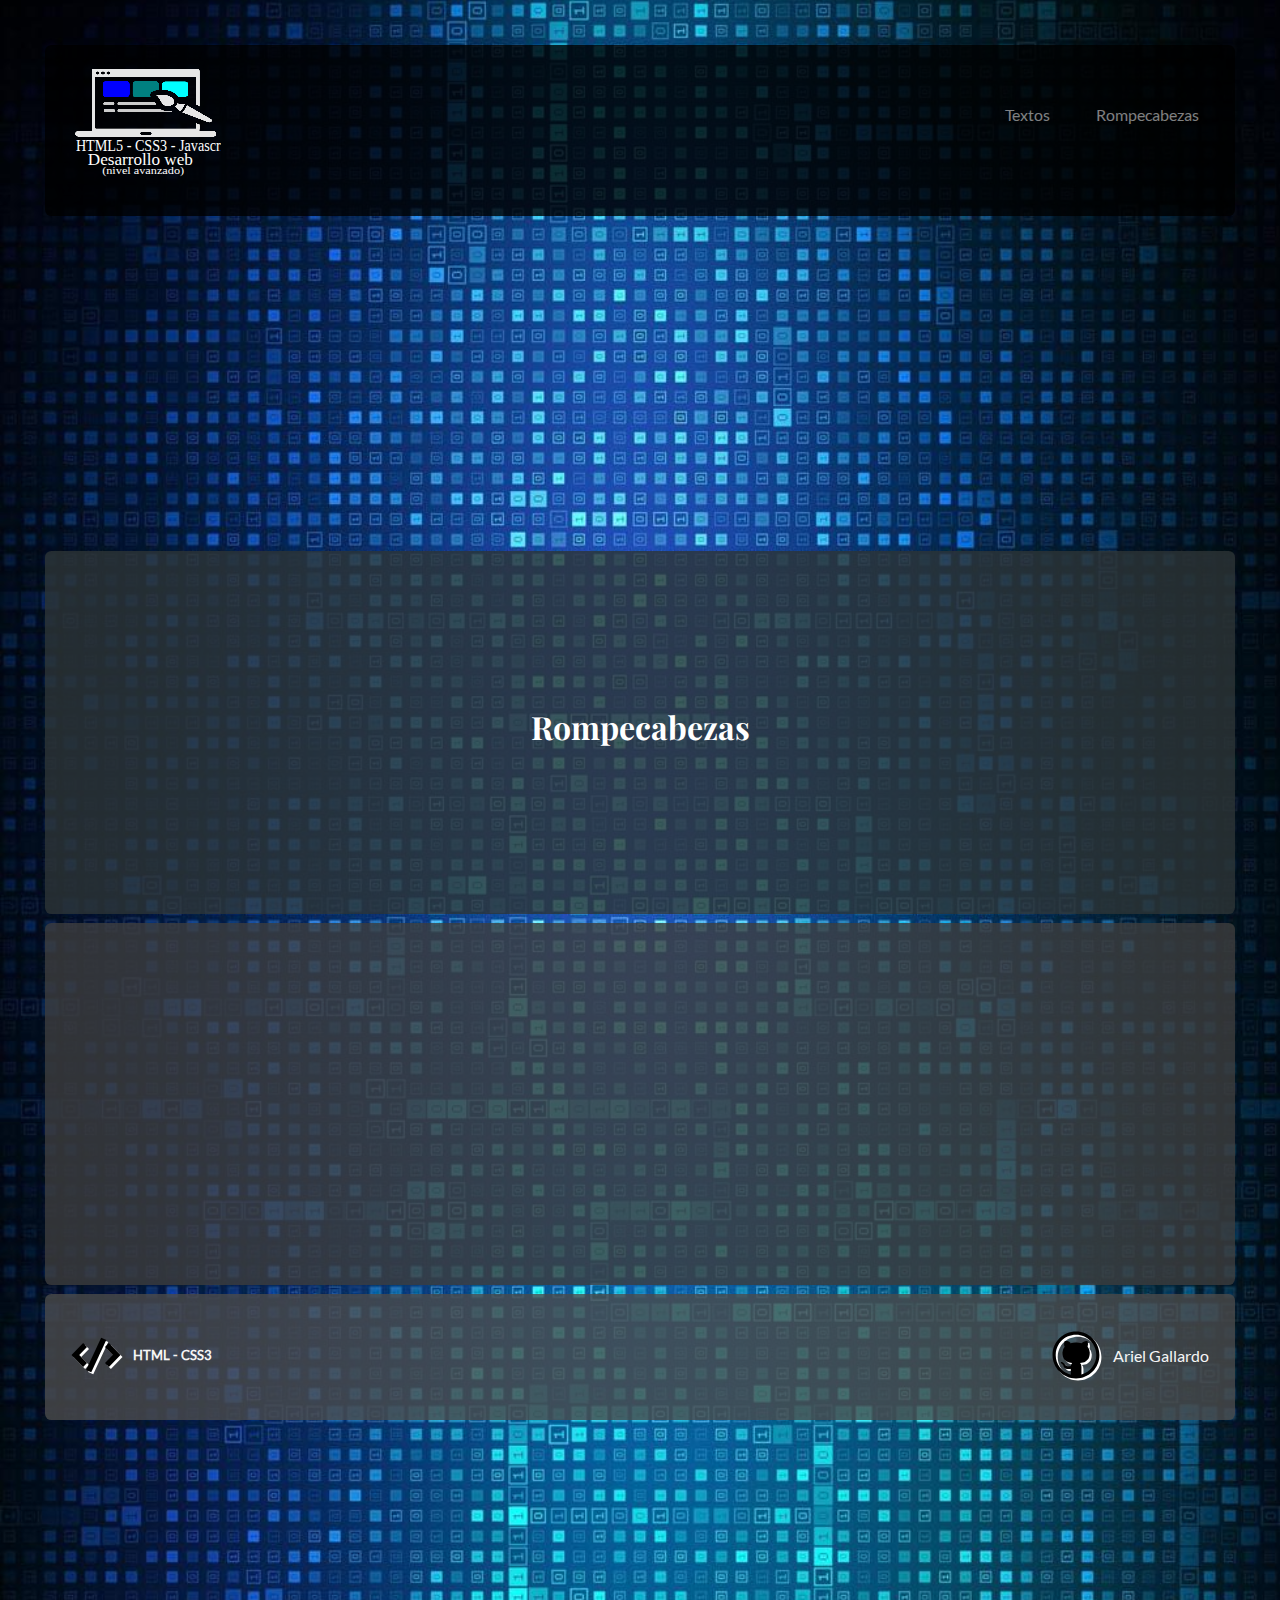
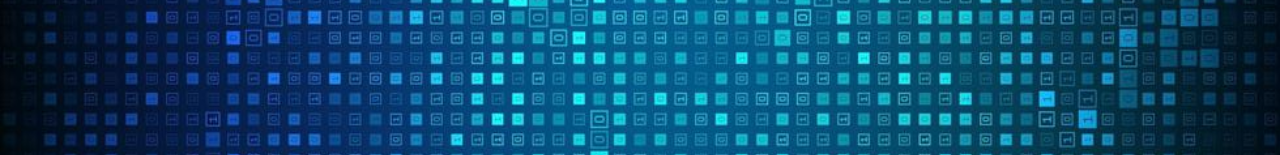
==== rompecabezas.html @ 0a64fc4d "js# added functional buttons to redirect" ====
<!DOCTYPE html>
<html lang="es-AR">
<head>
    <meta charset="UTF-8">
    <meta http-equiv="X-UA-Compatible" content="IE=edge">
    <meta name="viewport" content="width=device-width, initial-scale=1.0">
    <meta name="author" content="Ariel Gallardo" />
    <meta name="copyright" content="UTNBA" />
    <link rel="stylesheet" href="/assets/styles/pages/rompecabezas.css">
    <title>Curso-UTN-FRBA</title>
</head>
<body>
    <nav>
        <picture id="homeButton">
            <source srcset="/assets/images/Logo.svg" width="150vw">
            <img src="/assets/images/Logo.png">
        </picture>
        <ul id="NavMenu">
            <li><a><p id="textButton">Textos</p></a></li>
            <li><a><p id="rompButton">Rompecabezas</p></a></li>
        </ul>
    </nav>
    <header>
        <div id="IndexContent">
            <h1>Rompecabezas</h1>
        </div>
    </header>
    <main>
        <div id="Content">
            
        </div>
    </main>
    <footer>
        <span id="FooterCodigo">
            <picture>
                <source srcset="/assets/images/Codigo.svg" width="50vw" height="60vh">
                <img src="/assets/images/Codigo.png">
            </picture>
            <h5>HTML - CSS3</h5>
        </span>
        <span id="FooterGithub">
            <picture>
                <source srcset="/assets/images/Github.svg" width="50vw">
                <img src="/assets/images/Github.png">
            </picture>
            <a rel="author"><p id="Author">Ariel Gallardo</p></a>
        </span>
    </footer>
    <script src="/assets/scripts/buttons.js" type="text/javascript"></script>
</body>
</html>
---- assets/styles/pages/rompecabezas.css ----
@import url('/assets/styles/index.css');
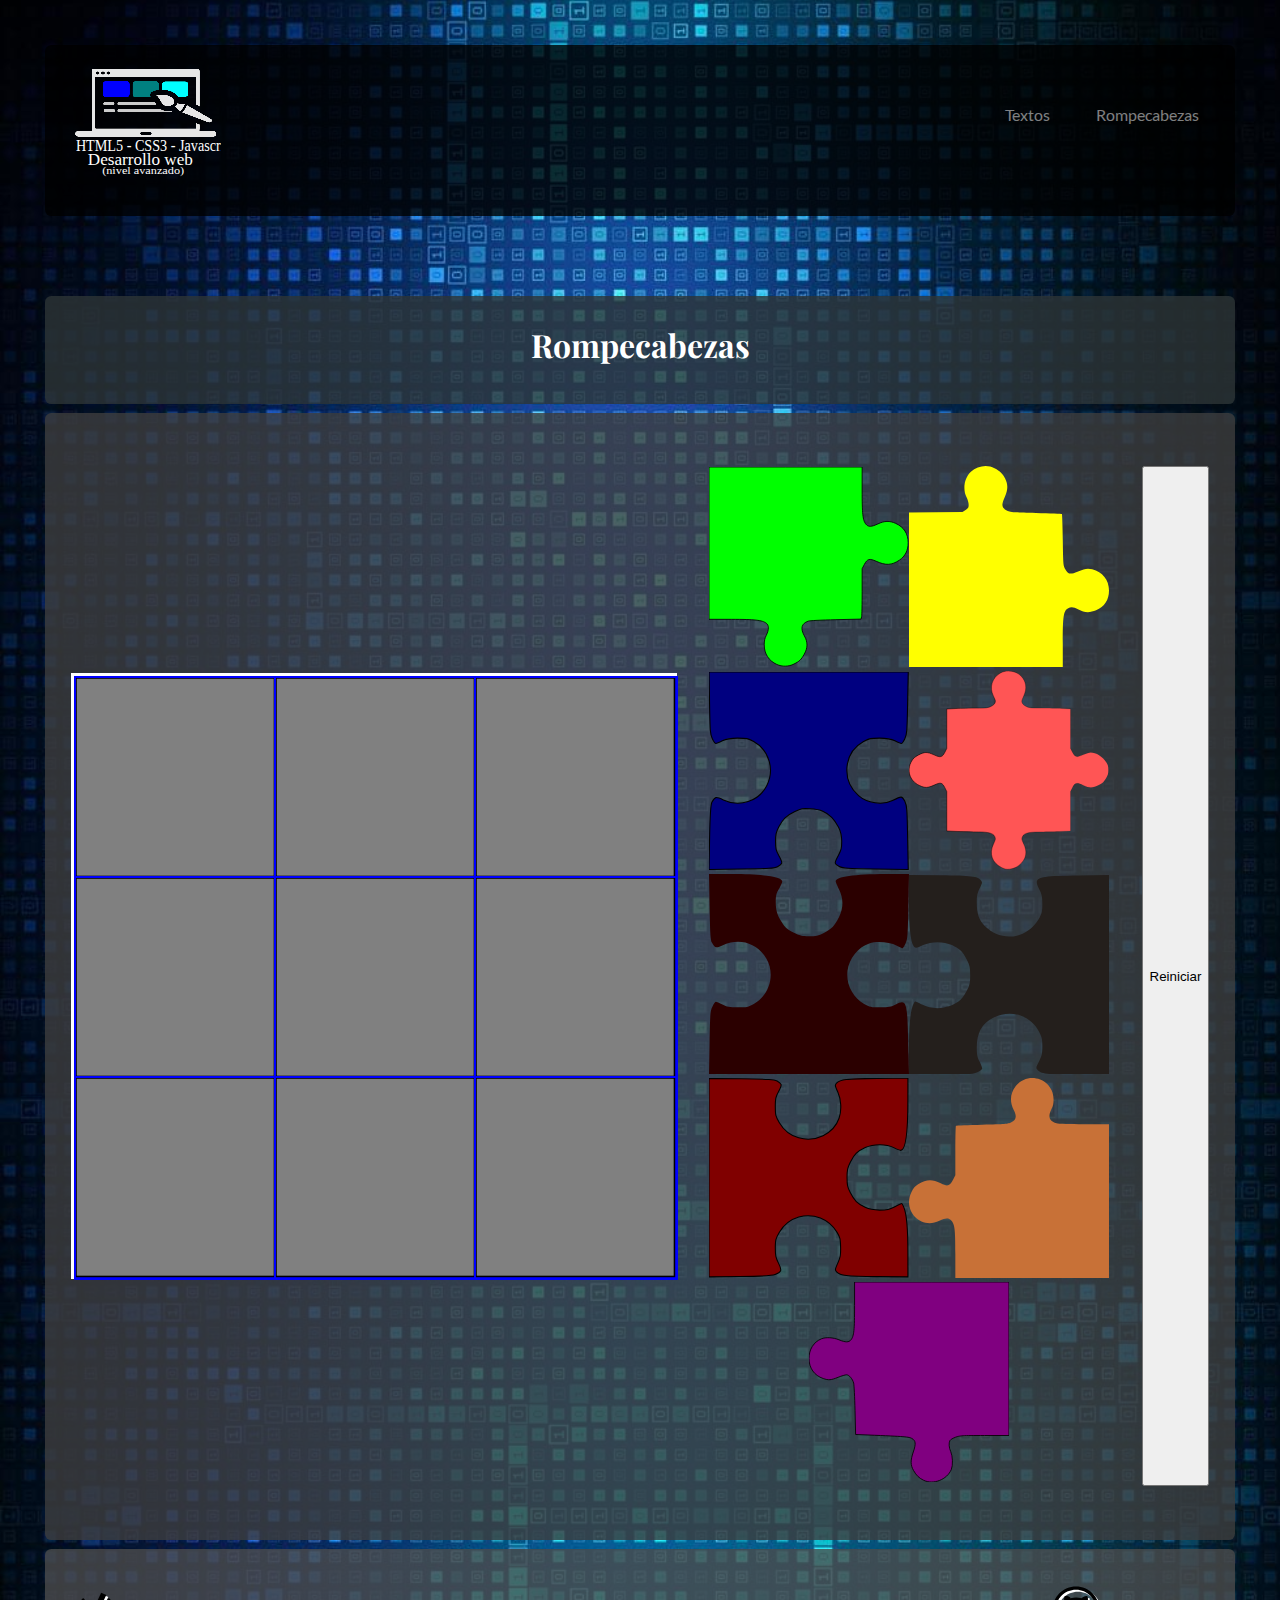
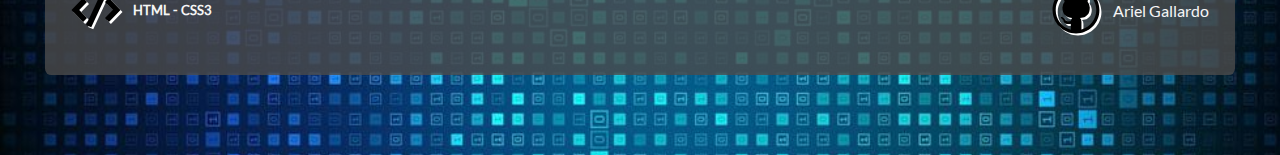
==== commit e3994829: "js# rompecabezas inicial" ====
--- a/rompecabezas.html
+++ b/rompecabezas.html
@@ -27,7 +27,13 @@
     </header>
     <main>
         <div id="Content">
-            
+            <div id='juego'>
+                <div id="tablero" draggable="false">
+                    
+                </div>
+                <div id="piezas"></div>
+                <button id="btnReiniciar">Reiniciar</button>
+            </div>
         </div>
     </main>
     <footer>
@@ -47,5 +53,6 @@
         </span>
     </footer>
     <script src="/assets/scripts/buttons.js" type="text/javascript"></script>
+    <script src="/assets/scripts/rompecabezas.js" type="text/javascript"></script>
 </body>
 </html>--- a/assets/styles/pages/rompecabezas.css
+++ b/assets/styles/pages/rompecabezas.css
@@ -1 +1,31 @@
-@import url('/assets/styles/index.css');+@import url('/assets/styles/index.css');
+
+#tablero{
+    display: grid;
+    grid-template-areas: "t1 t2 t3"
+                         "t4 t5 t6"
+                         "t7 t8 t9";
+    margin: auto;
+    border: white solid;
+    background-color: rgba(255, 255, 255, 0.5);
+    width: 600px !important;
+    height: 600px !important;
+    grid-template-columns: 200px 200px 200px;
+    grid-template-rows: 200px 200px 200px;
+}
+
+#juego{
+    display: flex;
+}
+
+#t1{grid-area: t1;}
+#t2{grid-area: t2;}
+#t3{grid-area: t3;}
+
+#t4{grid-area: t4;}
+#t5{grid-area: t5;}
+#t6{grid-area: t6;}
+
+#t7{grid-area: t7;}
+#t8{grid-area: t8;}
+#t9{grid-area: t9;}
